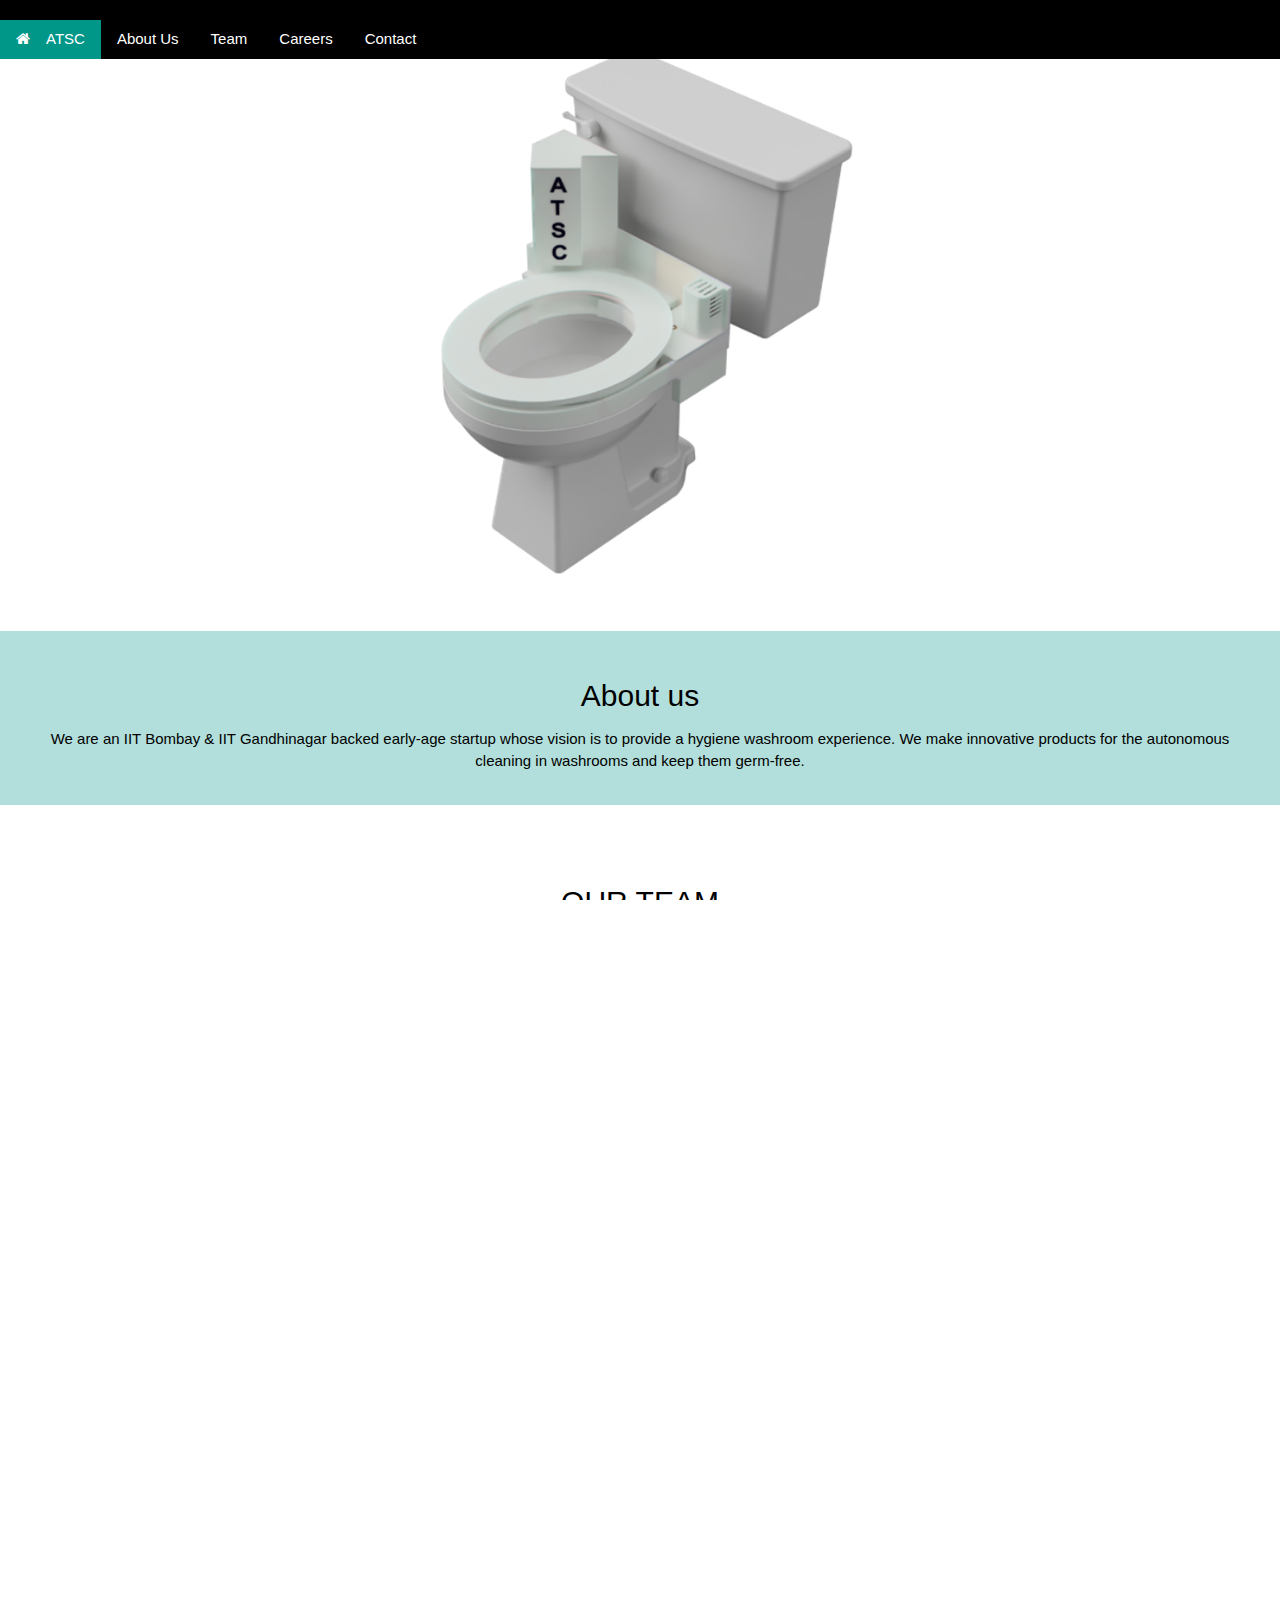
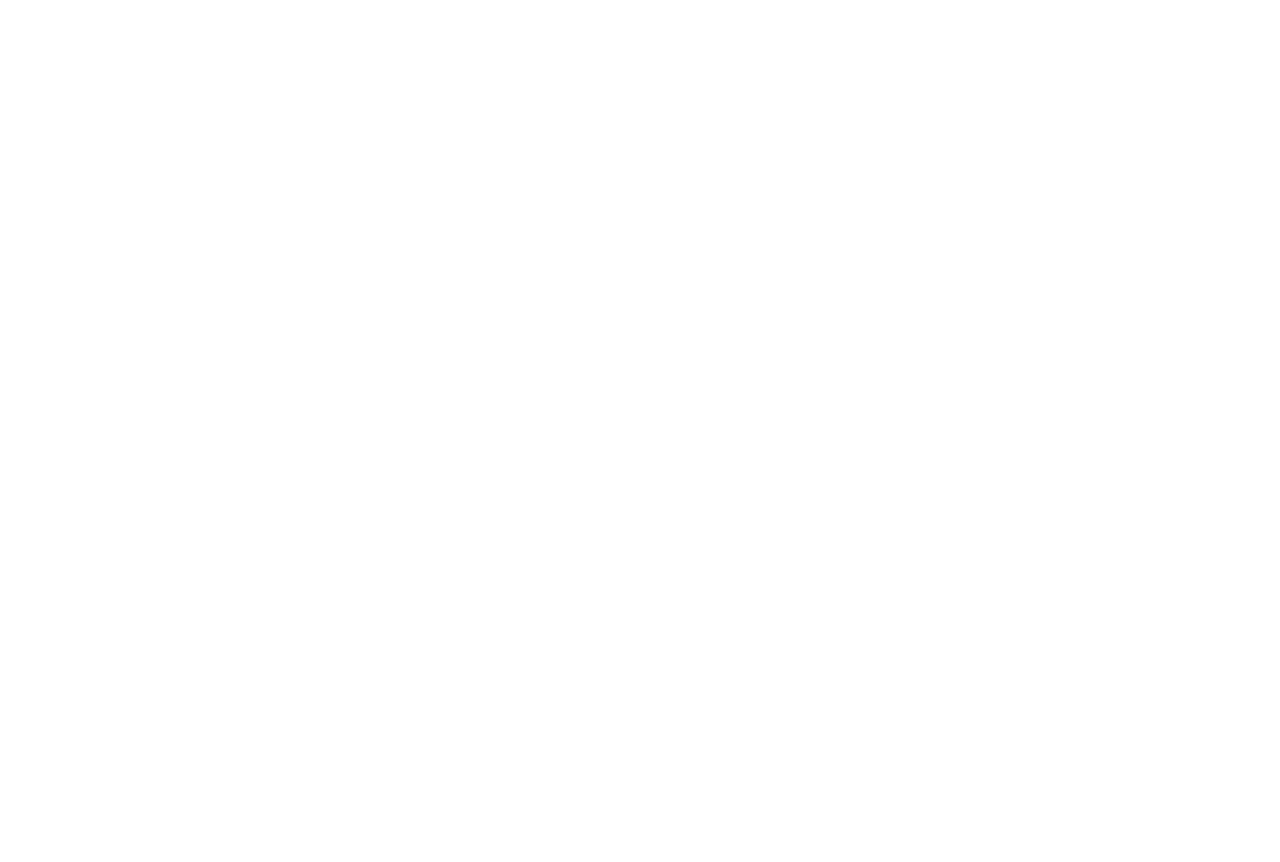
==== index.html @ b8f0f659 "Add files via upload" ====
<!DOCTYPE html>
<html>
<head>
<title>ATSC</title>
<meta charset="UTF-8">
<meta name="viewport" content="width=device-width, initial-scale=1">
<link rel="stylesheet" href="css/w3.css">
<link rel="stylesheet" href="css/w3themeblack.css">
<link rel="stylesheet" href="https://cdnjs.cloudflare.com/ajax/libs/font-awesome/4.7.0/css/font-awesome.min.css">

</head>
<body id="myPage">
<style>
div.first {
  background: rgba(0, 128, 0, 0.1);
}

/* Main content */
.hello {
  margin-top: 30px; /* Add a top margin to avoid content overlay */
}

/* Image container */
.image-box {
  width: 40%; /* Adjust the width of the box */
  height: auto; /* Maintain aspect ratio */
  margin: 0 auto; /* Center the box */
  border: 0px solid #ccc; /* Optional: add a border around the box */
  padding: 10px; /* Optional: add padding inside the box */
  
}
</style>

<!-- Sidebar on click -->
<nav class="w3-sidebar w3-bar-block w3-white w3-card w3-animate-left w3-xxlarge" style="display:none;z-index:2" id="mySidebar">
  <a href="javascript:void(0)" onclick="w3_close()" class="w3-bar-item w3-button w3-display-topright w3-text-teal">Close
    <i class="fa fa-remove"></i>
  </a>
  <a href="#" class="w3-bar-item w3-button">Link 1</a>
  <a href="#" class="w3-bar-item w3-button">Link 2</a>
  <a href="#" class="w3-bar-item w3-button">Link 3</a>
  <a href="#" class="w3-bar-item w3-button">Link 4</a>
  <a href="#" class="w3-bar-item w3-button">Link 5</a>
</nav>

<!-- Navbar -->
<div class = "w3-top">
 <div class="w3-bar w3-theme-d2 w3-left-align">
  <!-- <a class="w3-bar-item w3-button w3-hide-medium w3-hide-large w3-right w3-hover-white w3-theme-d2"  onclick="openNav()"><i class="fa fa-bars"></i></a>
   --><a href="#" class="w3-bar-item w3-button w3-teal"><i class="fa fa-home w3-margin-right"></i>ATSC</a>
  <a href="#aboutus" class="w3-bar-item w3-button  w3-hover-white">About Us</a>
  <a href="#team" class="w3-bar-item w3-button  w3-hover-white">Team</a>
<!--   <a href="#work" class="w3-bar-item w3-button w3-hide-small w3-hover-white">Team</a> -->  
<a href="#Careers" class="w3-bar-item w3-button  w3-hover-white" >Careers</a>
<a href="#contact" class="w3-bar-item w3-button  w3-hover-white" >Contact</a>
  
  <!-- <a href="#" class="w3-bar-item w3-button w3-hide-small w3-right w3-hover-teal" title="Search"><i class="fa fa-search"></i></a> -->
 </div>

  <!-- Navbar on small screens -->
  <div id="navDemso" class="w3-bar-block w3-theme-d2 w3-hide w3-hide-large w3-hide-medium" style="position: fixed;">
    <a href="#aboutus" class="w3-bar-item w3-button">About Us</a>
	<a href="#team" class="w3-bar-item w3-button">Team</a>
    <!-- <a href="#work" class="w3-bar-item w3-button">Work</a>
    <a href="#pricing" class="w3-bar-item w3-button">Price</a> -->
    <a href="#Careers" class="w3-bar-item w3-button">Careers</a>
    <a href="#contact" class="w3-bar-item w3-button">Contact</a>
    <!-- <a href="#" class="w3-bar-item w3-button">Search</a> -->

  </div>
</div>

<!-- Image Header -->
<div class="w3-display-container w3-animate-opacity w3-center hello">
  <div class="image-box">
    <img src="images/PP33.png" alt="boat" style="width:100%; height:auto;">
  </div>
</div>

</body>
</html>



<div class="about-us" id="aboutus">
  <h2>About us</h2>
  <p>We are an IIT Bombay & IIT Gandhinagar backed early-age startup whose vision is to provide a hygiene washroom experience. We make innovative products for the autonomous cleaning in washrooms and keep them germ-free.</p>
</div>
<style>.about-us {
  background-color: #b2dfdb;
  padding: 32px;
  text-align: center;
  width: calc(100% ); /* Full width minus 3 cm margin on each side */
  margin: 1cm auto 0; /* 1 cm below the toggle buttons */
}</style>

<!-- Team Container -->
<div class="w3-container w3-padding-64 w3-center" id="team">
  <h2>OUR TEAM</h2>
  <p>Meet the team</p>

  <div class="w3-row"><br>
    <div class="w3-half">
      <img src="images/anurag.jpg" alt="Anurag Agrawal" style="width:45%" class="w3-circle w3-hover-opacity">
      <h3>Anurag Agrawal</h3>
      <p>CTO, IIT Bombay Alumni</p>
    </div>
    <div class="w3-half">
      <img src="images/renuka.jpeg" alt="Boss" style="width:45%" class="w3-circle w3-hover-opacity">
      <h3>Renuka</h3>
      <p>CEO, IIT Bombay Alumni</p>
  </div>
</div>
</div>

<!DOCTYPE html>
<html>
<head>    
    <div class="Careers" id="Careers"></div>
    <title>Careers Section</title>
    <style>
        /* Global styles */
        * {
            box-sizing: border-box;
            margin: 0;
            padding: 0;
        }

        body, html {
            height: 100%;
            overflow-x: hidden;
        }

        .w3-container {
            padding: 64px;
            text-align: center;
        }

        .w3-row {
            margin-top: 20px;
        }

        .w3-quarter {
            width: 24%;
            margin: 1%;
        }

        .job-section img {
            width: 4cm;
            height: 4cm;
            border-radius: 50%;
        }

        .job-section h3 {
            font-size: 18px;
            margin: 10px 0; /* Add margin to separate the title from the image */
        }

        .w3-button {
            background-color: #008080;
            color: white;
            padding: 10px 20px;
            text-decoration: none;
            display: inline-block;
            margin-top: 10px; /* Add margin to separate the button from the text */
        }

        /* Responsive adjustments */
        @media (max-width: 768px) {
            .w3-quarter {
                width: 100%;
                margin-bottom: 20px;
            }

            .job-section h3 {
                margin: 10px 0;
            }

            .w3-button {
                margin-top: 15px; /* Increase margin to add space between button and image */
            }
        }
    </style>
</head>
<body>




    <!DOCTYPE html>
    <html>
    <head>
        <title>Careers and Contact</title>
        <style>
            /* Global styles */
            * {
                box-sizing: border-box;
                margin: 0;
                padding: 0;
            }
    
            body, html {
                height: 100%;
                overflow-x: hidden;
                font-family: Arial, sans-serif;
            }
    
            .w3-container {
                padding: 64px;
                text-align: center;
            }
    
            .w3-row {
                display: flex;
                flex-wrap: wrap;
                justify-content: center;
            }
    
            .w3-quarter {
                flex: 1;
                min-width: 200px;
                max-width: 25%;
                padding: 15px;
                box-sizing: border-box;
            }
    
            .job-section img {
                width: 4cm;
                height: 4cm;
                border-radius: 50%;
            }
    
            .job-section h3 {
                font-size: 18px;
                margin: 20px 0;
            }
    
            .w3-button {
                background-color: #008080;
                color: white;
                padding: 10px 20px;
                text-decoration: none;
                display: inline-block;
                margin-top: 20px;
            }
    
            .first {
                background-color: white;
            }
    
            .fa {
                margin-right: 10px;
            }
    
            footer {
                background-color: #00695c;
                color: white;
                padding: 32px;
            }
    
            .w3-text-teal {
                color: #008080 !important;
            }
    
            /* Responsive adjustments */
            @media (max-width: 768px) {
                .w3-quarter {
                    max-width: 100%;
                    margin-bottom: 20px;
                }
    
                .w3-button {
                    margin-top: 15px;
                }
            }
        </style>
    </head>
    <body>
    
    <!-- Careers Container -->
    <div class="w3-container w3-padding-64 w3-center" id="careers" style="background-color: #b2dfdb;">
      <h2>CAREERS</h2>
      <p>Join our team and make an impact.</p>
      <div class="w3-row"><br>
          <div class="w3-quarter job-section">
              <img src="images/CAD DESIGNER.webp" alt="CAD Designer" class="w3-hover-opacity">
              <h3>CAD Designer</h3>
              <a href="CAD DESIGNER.html" class="w3-button w3-teal">Learn More</a>
          </div>
          <div class="w3-quarter job-section">
              <img src="images/research intern.jpg" alt="Super-hydrophobic Research Engineer" class="w3-hover-opacity">
              <h3>Research Engineer</h3>
              <a href="RESEARCH ENGINEER.html" class="w3-button w3-teal">Learn More</a>
          </div>
          <div class="w3-quarter job-section">
              <img src="images/Electrical engineer.webp" alt="Electrical Engineer" class="w3-hover-opacity">
              <h3>Electrical Engineer</h3>
              <a href="ELECTRICAL ENGINEER.html" class="w3-button w3-teal">Learn More</a>
          </div>
          <div class="w3-quarter job-section">
              <img src="images/system engineer.jpg" alt="System Engineer" class="w3-hover-opacity">
              <h3>System Engineer</h3>
              <a href="SYSTEM ENGINEER.html" class="w3-button w3-teal">Learn More</a>
          </div>
      </div>
    </div>
    
    <!DOCTYPE html>
    <html>
    <head>
        <title>Contact Us</title>
        <!-- Add W3.CSS stylesheet -->
        <link rel="stylesheet" href="https://www.w3schools.com/w3css/4/w3.css">
        <!-- Add Font Awesome for icons -->
        <link rel="stylesheet" href="https://cdnjs.cloudflare.com/ajax/libs/font-awesome/4.7.0/css/font-awesome.min.css">
        <style>
            /* Add any custom styles if needed */
        </style>
    </head>
    <body>
    
    <!-- Contact Container -->
    <div class="first" style="background-color: white;">
        <div class="w3-container w3-padding-64 w3-center" id="contact">
            <h2>CONTACT US</h2>
            <p>Swing by for a cup of tea, or whatever.</p>
            <div class="w3-row">
                <div>
                    <p><i class="fa fa-map-marker w3-text-teal w3-xlarge"></i> Ahmedabad, India</p>
                    <p><i class="fa fa-phone w3-text-teal w3-xlarge"></i> +91 7021042407</p>
                    <p><i class="fa fa-envelope-o w3-text-teal w3-xlarge"></i> core.atsc@gmail.com</p>
                </div>
            </div>
        </div>
    </div>
    
    <!-- Follow Us Section -->
    <footer class="w3-container w3-padding-32 w3-theme-d1 w3-center">
        <h4>Follow Us</h4>
        <a class="w3-button w3-large w3-teal" href="https://www.facebook.com/garuna49" title="Facebook"><i class="fa fa-facebook"></i></a>
        <a class="w3-button w3-large w3-teal" href="https://www.linkedin.com/company/atsc49" title="LinkedIn"><i class="fa fa-linkedin"></i></a>
    </footer>
    
    <script>
    // Script for side navigation
    function w3_open() {
      var x = document.getElementById("mySidebar");
      x.style.width = "300px";
      x.style.paddingTop = "10%";
      x.style.display = "block";
    }
    
    // Close side navigation
    function w3_close() {
      document.getElementById("mySidebar").style.display = "none";
    }
    
    // Used to toggle the menu on smaller screens when clicking on the menu button
    function openNav() {
      var x = document.getElementById("navDemo");
      if (x.className.indexOf("w3-show") == -1) {
          x.className += " w3-show";
      } else {
          x.className = x.className.replace(" w3-show", "");
      }
    }
    </script>
    
    </body>
    </html>
---- css/w3themeblack.css ----
.w3-theme-l5 {color:#000 !important; background-color:#f0f0f0 !important}
.w3-theme-l4 {color:#000 !important; background-color:#cccccc !important}
.w3-theme-l3 {color:#fff !important; background-color:#999999 !important}
.w3-theme-l2 {color:#fff !important; background-color:#666666 !important}
.w3-theme-l1 {color:#fff !important; background-color:#333333 !important}
.w3-theme-d1 {color:#fff !important; background-color:#000000 !important}
.w3-theme-d2 {color:#fff !important; background-color:#000000 !important}
.w3-theme-d3 {color:#fff !important; background-color:#000000 !important}
.w3-theme-d4 {color:#fff !important; background-color:#000000 !important}
.w3-theme-d5 {color:#fff !important; background-color:#000000 !important}

.w3-theme-light {color:#000 !important; background-color:#f0f0f0 !important}
.w3-theme-dark {color:#fff !important; background-color:#000000 !important}
.w3-theme-action {color:#fff !important; background-color:#000000 !important}

.w3-theme {color:#fff !important; background-color:#000000 !important}
.w3-text-theme {color:#000000 !important}
.w3-border-theme {border-color:#000000 !important}

.w3-hover-theme:hover {color:#fff !important; background-color:#000000 !important}
.w3-hover-text-theme:hover {color:#000000 !important}
.w3-hover-border-theme:hover {border-color:#000000 !important}

.underline {
    text-decoration: underline;
  }
  
.button-container {
    display: inline-block;
  }
 

body {
    text-align: left !important;
  }
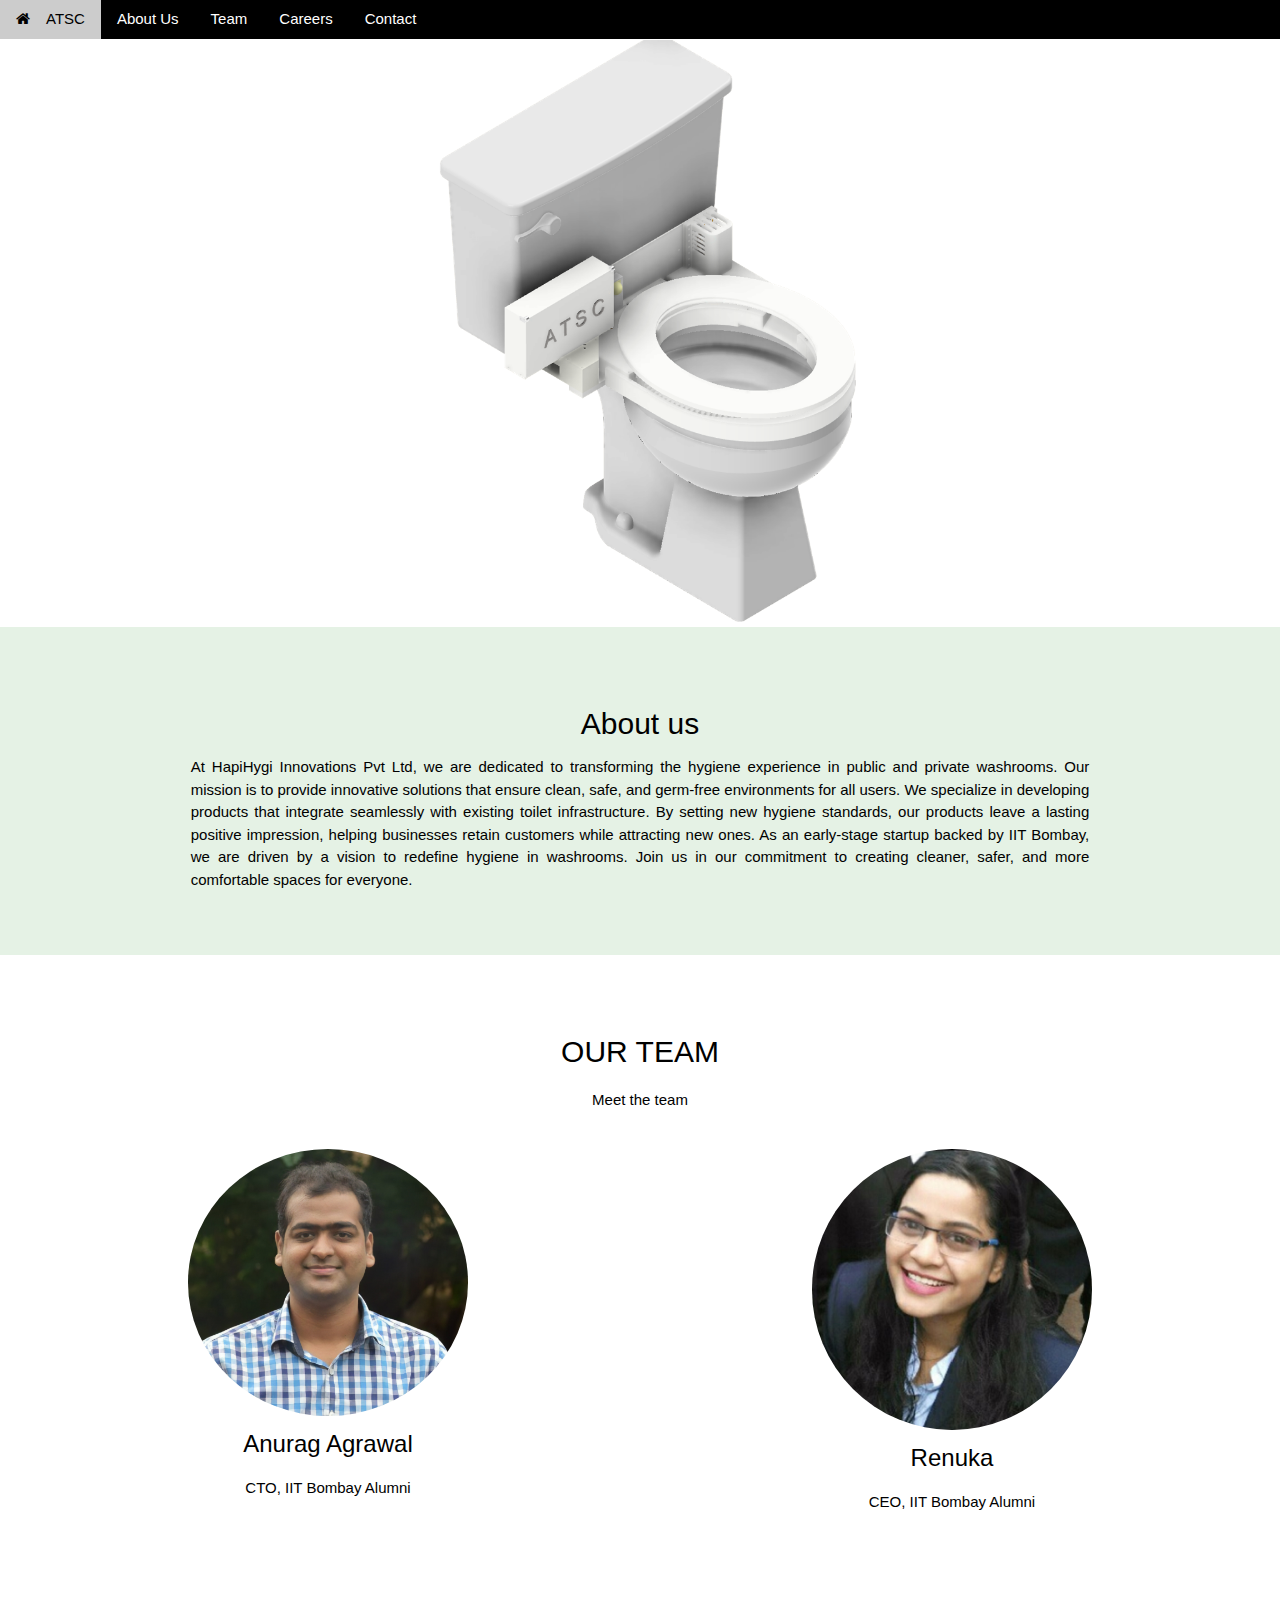
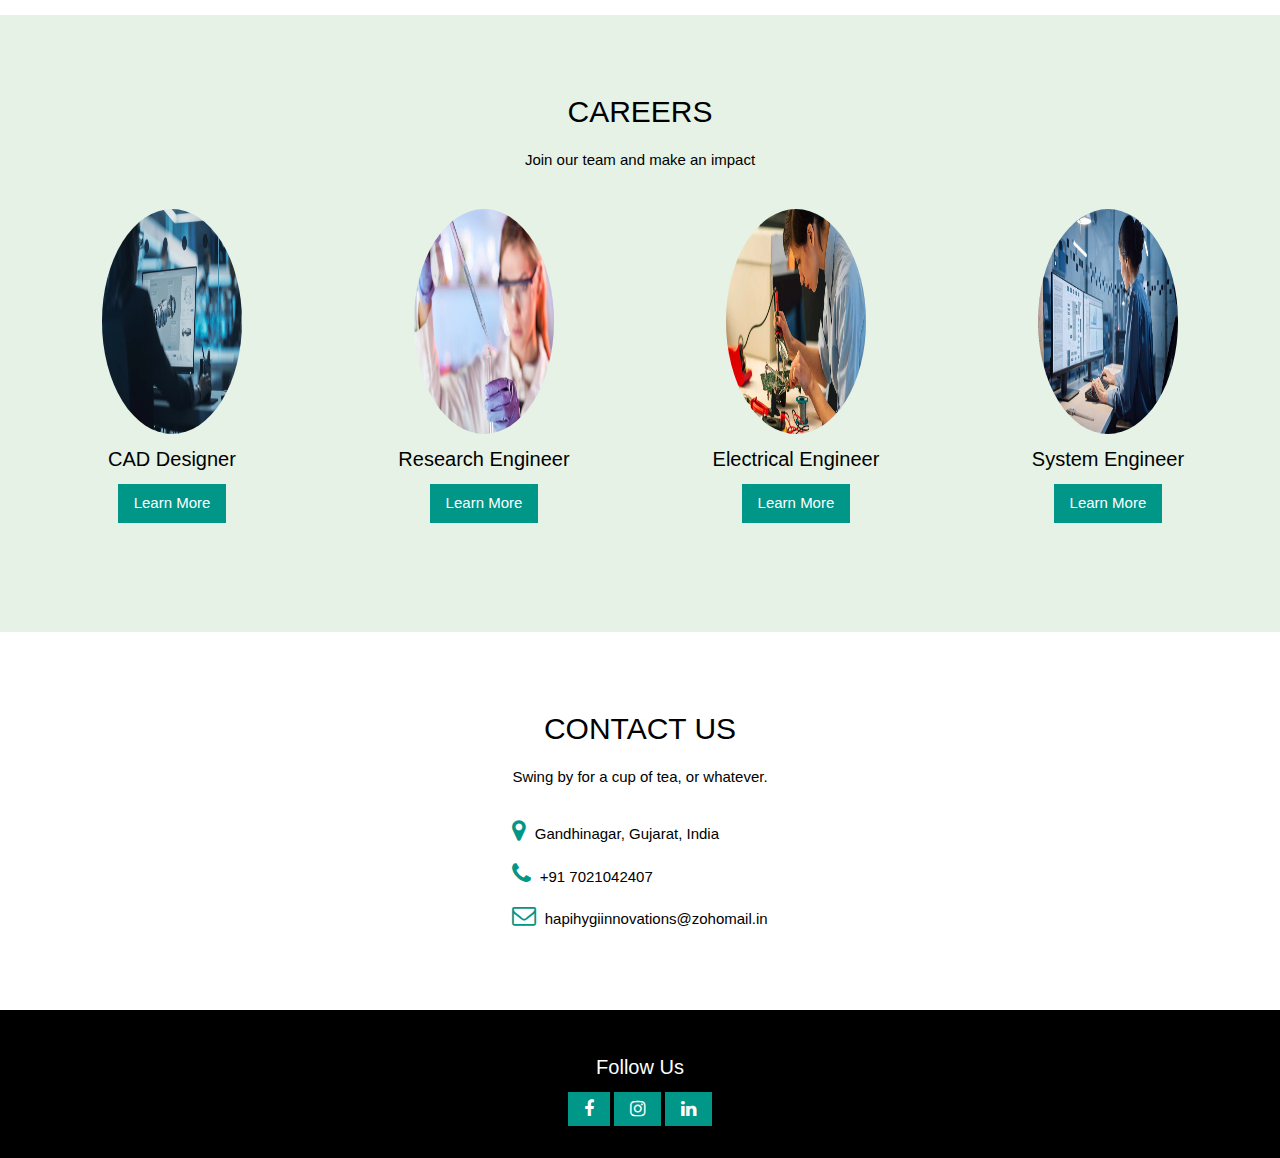
==== commit d54a25b8: "Modifications" ====
--- a/index.html
+++ b/index.html
@@ -1,11 +1,12 @@
-<!DOCTYPE html>
 <html>
 <head>
-<title>ATSC</title>
+<title>HapiHygi Innovations</title>
+<link rel="icon" href="images/companylogo.png" type="image/png">
 <meta charset="UTF-8">
 <meta name="viewport" content="width=device-width, initial-scale=1">
 <link rel="stylesheet" href="css/w3.css">
 <link rel="stylesheet" href="css/w3themeblack.css">
+<link rel="stylesheet" href="css/anurag.css">
 <link rel="stylesheet" href="https://cdnjs.cloudflare.com/ajax/libs/font-awesome/4.7.0/css/font-awesome.min.css">
 
 </head>
@@ -17,17 +18,7 @@
 
 /* Main content */
 .hello {
-  margin-top: 30px; /* Add a top margin to avoid content overlay */
-}
-
-/* Image container */
-.image-box {
-  width: 40%; /* Adjust the width of the box */
-  height: auto; /* Maintain aspect ratio */
-  margin: 0 auto; /* Center the box */
-  border: 0px solid #ccc; /* Optional: add a border around the box */
-  padding: 10px; /* Optional: add padding inside the box */
-  
+  margin-top: 40px; /* Add a top margin to avoid content overlay */
 }
 </style>
 
@@ -50,10 +41,9 @@
    --><a href="#" class="w3-bar-item w3-button w3-teal"><i class="fa fa-home w3-margin-right"></i>ATSC</a>
   <a href="#aboutus" class="w3-bar-item w3-button  w3-hover-white">About Us</a>
   <a href="#team" class="w3-bar-item w3-button  w3-hover-white">Team</a>
-<!--   <a href="#work" class="w3-bar-item w3-button w3-hide-small w3-hover-white">Team</a> -->  
-<a href="#Careers" class="w3-bar-item w3-button  w3-hover-white" >Careers</a>
-<a href="#contact" class="w3-bar-item w3-button  w3-hover-white" >Contact</a>
-  
+  <a href="#career" class="w3-bar-item w3-button  w3-hover-white">Careers</a>
+  <!--<a href="#service" class="w3-bar-item w3-button  w3-hover-white">Services</a>  -->  
+  <a href="#contact" class="w3-bar-item w3-button  w3-hover-white" >Contact</a>
   <!-- <a href="#" class="w3-bar-item w3-button w3-hide-small w3-right w3-hover-teal" title="Search"><i class="fa fa-search"></i></a> -->
  </div>
 
@@ -61,311 +51,231 @@
   <div id="navDemso" class="w3-bar-block w3-theme-d2 w3-hide w3-hide-large w3-hide-medium" style="position: fixed;">
     <a href="#aboutus" class="w3-bar-item w3-button">About Us</a>
 	<a href="#team" class="w3-bar-item w3-button">Team</a>
+	<a href="#career" class="w3-bar-item w3-button">Careers</a>
     <!-- <a href="#work" class="w3-bar-item w3-button">Work</a>
     <a href="#pricing" class="w3-bar-item w3-button">Price</a> -->
-    <a href="#Careers" class="w3-bar-item w3-button">Careers</a>
-    <a href="#contact" class="w3-bar-item w3-button">Contact</a>
+    <!--<a href="#service" class="w3-bar-item w3-button">Services</a> -->
+	<a href="#contact" class="w3-bar-item w3-button">Contact</a>
     <!-- <a href="#" class="w3-bar-item w3-button">Search</a> -->
-
   </div>
 </div>
+
+
 
 <!-- Image Header -->
 <div class="w3-display-container w3-animate-opacity w3-center hello">
-  <div class="image-box">
-    <img src="images/PP33.png" alt="boat" style="width:100%; height:auto;">
+  <img src="images/product.png" alt="boat" style="max-width: 80%; height: auto;">
+</div>
+
+
+
+<!-- About Us Container -->
+
+<div class = "first">
+<div class="w3-container w3-padding-64 w3-center" id="aboutus">
+
+<h2>About us</h2>
+<div >
+<p class="about-text"> At HapiHygi Innovations Pvt Ltd, we are dedicated to transforming the hygiene experience in public and private washrooms. Our mission is to provide innovative solutions that ensure clean, safe, and germ-free environments for all users. We specialize in developing products that integrate seamlessly with existing toilet infrastructure. By setting new hygiene standards, our products leave a lasting positive impression, helping businesses retain customers while attracting new ones. As an early-stage startup backed by IIT Bombay, we are driven by a vision to redefine hygiene in washrooms. Join us in our commitment to creating cleaner, safer, and more comfortable spaces for everyone.</p>
+</div>
+
+  <!-- <div class="w3-row">
+    <div>
+	  <p><i class="fa fa-map-marker w3-text-teal w3-xlarge"></i>  Ahmedabad, India</p>
+      <p><i class="fa fa-phone w3-text-teal w3-xlarge"></i>  +91 7021042407</p>
+      <p><i class="fa fa-envelope-o w3-text-teal w3-xlarge"></i>  core.atsc@gmail.com</p>
+    </div>
+    </div> -->
+    <!-- <div class="w3-col m7">
+      <form class="w3-container w3-card-4 w3-padding-16 w3-white" action="/action_page.php" target="_blank">
+      <div class="w3-section">      
+        <label>Name</label>
+        <input class="w3-input" type="text" name="Name" required>
+      </div>
+      <div class="w3-section">      
+        <label>Email</label>
+        <input class="w3-input" type="text" name="Email" required>
+      </div>
+      <div class="w3-section">      
+        <label>Message</label>
+        <input class="w3-input" type="text" name="Message" required>
+      </div>  
+      <input class="w3-check" type="checkbox" checked name="Like">
+      <label>I Like it!</label>
+      <button type="submit" class="w3-button w3-right w3-theme">Send</button>
+      </form>
+    </div> -->
   </div>
 </div>
+
+<!-- Team Container -->
+
+<div class="w3-container w3-padding-64 w3-center" id="team">
+	<h2>OUR TEAM</h2>
+	<p>Meet the team </p>
+	<div class="w3-row"><br>
+		<div class="w3-half">
+		  <img src="images/anurag.jpg" alt="Boss" class=" team-img w3-circle w3-hover-opacity">
+		  <h3>Anurag Agrawal</h3>
+		  <p>CTO, IIT Bombay Alumni</p>
+		  <br>
+		</div>
+
+		<div class="w3-half">
+		  <img src="images/renuka.jpeg" alt="Boss" class=" team-img w3-circle w3-hover-opacity">
+		  <h3>Renuka</h3>
+		  <p>CEO, IIT Bombay Alumni</p>
+		  <br>
+		</div>
+	</div>
+</div>
+
+<!-- Careers Container -->
+<div class = "first">
+	<div class="w3-container w3-padding-64 w3-center" id="career">
+		<h2>CAREERS</h2>
+		<p>Join our team and make an impact </p>
+		<div class="w3-row"><br>
+			<div class="w3-quarter">
+			  <!-- <img src="images/anurag.jpg" alt="Boss" class=" team-img w3-circle w3-hover-opacity"> -->
+			  <img src="images/CAD DESIGNER.webp" alt="CAD Designer" class="career-img w3-circle w3-hover-opacity">
+			  <h4>CAD Designer</h4>
+			  <a href="CAD DESIGNER.html" class="w3-button w3-teal">Learn More</a>
+			  <br>
+			  <br>
+			  <br>
+			</div>
+
+			<div class="w3-quarter">
+			  <img src="images/research intern.jpg" alt="Super-hydrophobic Research Engineer" class="career-img w3-circle w3-hover-opacity">
+			  <h4>Research Engineer</h4>
+			  <a href="RESEARCH ENGINEER.html" class="w3-button w3-teal">Learn More</a>
+			  <br>
+			  <br>
+			  <br>
+			</div>
+			
+			<div class="w3-quarter">
+			  <img src="images/Electrical engineer.webp" alt="Electrical Engineer" class="career-img w3-circle w3-hover-opacity">
+			  <h4>Electrical Engineer</h4>
+			  <a href="ELECTRICAL ENGINEER.html" class="w3-button w3-teal">Learn More</a>
+			  <br>
+			  <br>
+			  <br>
+			</div>
+			
+			
+			<div class="w3-quarter">
+			  <img src="images/system engineer.jpg" alt="System Engineer" class="career-img w3-circle w3-hover-opacity">
+			  <h4>System Engineer</h4>
+			  <a href="SYSTEM ENGINEER.html" class="w3-button w3-teal">Learn More</a>
+			  <br>
+			  <br>
+			  <br>
+			</div>
+		</div>
+	</div>
+</div>	
+
+
+<!-- Service Container -->
+
+<!--
+<div class="w3-container w3-padding-64 w3-center" id="aboutus">
+
+	<h2>Services</h2>
+	<div >
+		<p class="about-text"> We specialize in 3D printing services designed to support innovators in bringing their ideas to life. We offer custom printing of high-quality PLA parts, rapid prototyping to accelerate your development process, and design consultation to optimize your models for printing. Our services also include small-batch production and post-processing to enhance the final finish of your parts. Whether you’re looking for a single prototype or a series of components, we’re here to help you every step of the way.</p>
+	</div>
+
+
+</div>
+-->
+
+<!-- Contact Container  --> 
+<!-- <div class = "first"> --> 
+	<div class="w3-container w3-padding-64 w3-center" id="contact">
+
+	<h2>CONTACT US</h2>
+	<p>Swing by for a cup of tea, or whatever.</p>
+		<div class="contact-center">
+			<div>
+			  <p><i class="fa fa-map-marker w3-text-teal w3-xlarge"></i>  Gandhinagar, Gujarat, India</p>
+			  <p><i class="fa fa-phone w3-text-teal w3-xlarge"></i>  +91 7021042407</p>
+			  <p><i class="fa fa-envelope-o w3-text-teal w3-xlarge"></i>  hapihygiinnovations@zohomail.in</p>
+			</div>
+		</div>
+	</div>
+<!-- </div> --> 
+ 
+
+
+    <!-- <div class="w3-col m7">
+      <form class="w3-container w3-card-4 w3-padding-16 w3-white" action="/action_page.php" target="_blank">
+      <div class="w3-section">      
+        <label>Name</label>
+        <input class="w3-input" type="text" name="Name" required>
+      </div>
+      <div class="w3-section">      
+        <label>Email</label>
+        <input class="w3-input" type="text" name="Email" required>
+      </div>
+      <div class="w3-section">      
+        <label>Message</label>
+        <input class="w3-input" type="text" name="Message" required>
+      </div>  
+      <input class="w3-check" type="checkbox" checked name="Like">
+      <label>I Like it!</label>
+      <button type="submit" class="w3-button w3-right w3-theme">Send</button>
+      </form>
+    </div> -->
+
+
+<!-- Image of location/map -->
+<!-- <img src="/w3images/map.jpg" class="w3-image w3-greyscale-min" style="width:100%;">
+ -->
+ 
+<!-- Footer -->
+<footer class="w3-container w3-padding-32 w3-theme-d1 w3-center">
+  <h4>Follow Us</h4>
+  <a class="w3-button w3-large w3-teal" href="https://www.facebook.com/people/HapiHygi-Innovations-Pvt-Ltd/61564676114700/" target="_blank" title="Facebook"><i class="fa fa-facebook"></i></a>
+ <!--  <a class="w3-button w3-large w3-teal" href="javascript:void(0)" title="Linkedin"><i class="fa fa-twitter"></i></a>
+  <a class="w3-button w3-large w3-teal" href="javascript:void(0)" title="Google +"><i class="fa fa-google-plus"></i></a>-->
+  <a class="w3-button w3-large w3-teal" href="https://www.instagram.com/hapihygiinnovations/" target="_blank" title="Instagram"><i class="fa fa-instagram"></i></a> 
+  <a class="w3-button w3-large w3-teal" href="https://www.linkedin.com/company/hapihygi/" target="_blank" title="Linkedin"><i class="fa fa-linkedin"></i></a>
+<!--   <p>Powered by <a href="https://www.w3schools.com/w3css/default.asp" target="_blank">w3.css</a></p>
+ -->
+<!--   <div style="position:relative;bottom:100px;z-index:1;" class="w3-tooltip w3-right">
+    <span class="w3-text w3-padding w3-teal w3-hide-small">Go To Top</span>   
+    <a class="w3-button w3-theme" href="#myPage"><span class="w3-xlarge">
+    <i class="fa fa-chevron-circle-up"></i></span></a>
+  </div> -->
+</footer>
+
+<script>
+// Script for side navigation
+function w3_open() {
+  var x = document.getElementById("mySidebar");
+  x.style.width = "300px";
+  x.style.paddingTop = "10%";
+  x.style.display = "block";
+}
+
+// Close side navigation
+function w3_close() {
+  document.getElementById("mySidebar").style.display = "none";
+}
+
+// Used to toggle the menu on smaller screens when clicking on the menu button
+function openNav() {
+  var x = document.getElementById("navDemo");
+  if (x.className.indexOf("w3-show") == -1) {
+    x.className += " w3-show";
+  } else { 
+    x.className = x.className.replace(" w3-show", "");
+  }
+}
+</script>
 
 </body>
 </html>
-
-
-
-<div class="about-us" id="aboutus">
-  <h2>About us</h2>
-  <p>We are an IIT Bombay & IIT Gandhinagar backed early-age startup whose vision is to provide a hygiene washroom experience. We make innovative products for the autonomous cleaning in washrooms and keep them germ-free.</p>
-</div>
-<style>.about-us {
-  background-color: #b2dfdb;
-  padding: 32px;
-  text-align: center;
-  width: calc(100% ); /* Full width minus 3 cm margin on each side */
-  margin: 1cm auto 0; /* 1 cm below the toggle buttons */
-}</style>
-
-<!-- Team Container -->
-<div class="w3-container w3-padding-64 w3-center" id="team">
-  <h2>OUR TEAM</h2>
-  <p>Meet the team</p>
-
-  <div class="w3-row"><br>
-    <div class="w3-half">
-      <img src="images/anurag.jpg" alt="Anurag Agrawal" style="width:45%" class="w3-circle w3-hover-opacity">
-      <h3>Anurag Agrawal</h3>
-      <p>CTO, IIT Bombay Alumni</p>
-    </div>
-    <div class="w3-half">
-      <img src="images/renuka.jpeg" alt="Boss" style="width:45%" class="w3-circle w3-hover-opacity">
-      <h3>Renuka</h3>
-      <p>CEO, IIT Bombay Alumni</p>
-  </div>
-</div>
-</div>
-
-<!DOCTYPE html>
-<html>
-<head>    
-    <div class="Careers" id="Careers"></div>
-    <title>Careers Section</title>
-    <style>
-        /* Global styles */
-        * {
-            box-sizing: border-box;
-            margin: 0;
-            padding: 0;
-        }
-
-        body, html {
-            height: 100%;
-            overflow-x: hidden;
-        }
-
-        .w3-container {
-            padding: 64px;
-            text-align: center;
-        }
-
-        .w3-row {
-            margin-top: 20px;
-        }
-
-        .w3-quarter {
-            width: 24%;
-            margin: 1%;
-        }
-
-        .job-section img {
-            width: 4cm;
-            height: 4cm;
-            border-radius: 50%;
-        }
-
-        .job-section h3 {
-            font-size: 18px;
-            margin: 10px 0; /* Add margin to separate the title from the image */
-        }
-
-        .w3-button {
-            background-color: #008080;
-            color: white;
-            padding: 10px 20px;
-            text-decoration: none;
-            display: inline-block;
-            margin-top: 10px; /* Add margin to separate the button from the text */
-        }
-
-        /* Responsive adjustments */
-        @media (max-width: 768px) {
-            .w3-quarter {
-                width: 100%;
-                margin-bottom: 20px;
-            }
-
-            .job-section h3 {
-                margin: 10px 0;
-            }
-
-            .w3-button {
-                margin-top: 15px; /* Increase margin to add space between button and image */
-            }
-        }
-    </style>
-</head>
-<body>
-
-
-
-
-    <!DOCTYPE html>
-    <html>
-    <head>
-        <title>Careers and Contact</title>
-        <style>
-            /* Global styles */
-            * {
-                box-sizing: border-box;
-                margin: 0;
-                padding: 0;
-            }
-    
-            body, html {
-                height: 100%;
-                overflow-x: hidden;
-                font-family: Arial, sans-serif;
-            }
-    
-            .w3-container {
-                padding: 64px;
-                text-align: center;
-            }
-    
-            .w3-row {
-                display: flex;
-                flex-wrap: wrap;
-                justify-content: center;
-            }
-    
-            .w3-quarter {
-                flex: 1;
-                min-width: 200px;
-                max-width: 25%;
-                padding: 15px;
-                box-sizing: border-box;
-            }
-    
-            .job-section img {
-                width: 4cm;
-                height: 4cm;
-                border-radius: 50%;
-            }
-    
-            .job-section h3 {
-                font-size: 18px;
-                margin: 20px 0;
-            }
-    
-            .w3-button {
-                background-color: #008080;
-                color: white;
-                padding: 10px 20px;
-                text-decoration: none;
-                display: inline-block;
-                margin-top: 20px;
-            }
-    
-            .first {
-                background-color: white;
-            }
-    
-            .fa {
-                margin-right: 10px;
-            }
-    
-            footer {
-                background-color: #00695c;
-                color: white;
-                padding: 32px;
-            }
-    
-            .w3-text-teal {
-                color: #008080 !important;
-            }
-    
-            /* Responsive adjustments */
-            @media (max-width: 768px) {
-                .w3-quarter {
-                    max-width: 100%;
-                    margin-bottom: 20px;
-                }
-    
-                .w3-button {
-                    margin-top: 15px;
-                }
-            }
-        </style>
-    </head>
-    <body>
-    
-    <!-- Careers Container -->
-    <div class="w3-container w3-padding-64 w3-center" id="careers" style="background-color: #b2dfdb;">
-      <h2>CAREERS</h2>
-      <p>Join our team and make an impact.</p>
-      <div class="w3-row"><br>
-          <div class="w3-quarter job-section">
-              <img src="images/CAD DESIGNER.webp" alt="CAD Designer" class="w3-hover-opacity">
-              <h3>CAD Designer</h3>
-              <a href="CAD DESIGNER.html" class="w3-button w3-teal">Learn More</a>
-          </div>
-          <div class="w3-quarter job-section">
-              <img src="images/research intern.jpg" alt="Super-hydrophobic Research Engineer" class="w3-hover-opacity">
-              <h3>Research Engineer</h3>
-              <a href="RESEARCH ENGINEER.html" class="w3-button w3-teal">Learn More</a>
-          </div>
-          <div class="w3-quarter job-section">
-              <img src="images/Electrical engineer.webp" alt="Electrical Engineer" class="w3-hover-opacity">
-              <h3>Electrical Engineer</h3>
-              <a href="ELECTRICAL ENGINEER.html" class="w3-button w3-teal">Learn More</a>
-          </div>
-          <div class="w3-quarter job-section">
-              <img src="images/system engineer.jpg" alt="System Engineer" class="w3-hover-opacity">
-              <h3>System Engineer</h3>
-              <a href="SYSTEM ENGINEER.html" class="w3-button w3-teal">Learn More</a>
-          </div>
-      </div>
-    </div>
-    
-    <!DOCTYPE html>
-    <html>
-    <head>
-        <title>Contact Us</title>
-        <!-- Add W3.CSS stylesheet -->
-        <link rel="stylesheet" href="https://www.w3schools.com/w3css/4/w3.css">
-        <!-- Add Font Awesome for icons -->
-        <link rel="stylesheet" href="https://cdnjs.cloudflare.com/ajax/libs/font-awesome/4.7.0/css/font-awesome.min.css">
-        <style>
-            /* Add any custom styles if needed */
-        </style>
-    </head>
-    <body>
-    
-    <!-- Contact Container -->
-    <div class="first" style="background-color: white;">
-        <div class="w3-container w3-padding-64 w3-center" id="contact">
-            <h2>CONTACT US</h2>
-            <p>Swing by for a cup of tea, or whatever.</p>
-            <div class="w3-row">
-                <div>
-                    <p><i class="fa fa-map-marker w3-text-teal w3-xlarge"></i> Ahmedabad, India</p>
-                    <p><i class="fa fa-phone w3-text-teal w3-xlarge"></i> +91 7021042407</p>
-                    <p><i class="fa fa-envelope-o w3-text-teal w3-xlarge"></i> core.atsc@gmail.com</p>
-                </div>
-            </div>
-        </div>
-    </div>
-    
-    <!-- Follow Us Section -->
-    <footer class="w3-container w3-padding-32 w3-theme-d1 w3-center">
-        <h4>Follow Us</h4>
-        <a class="w3-button w3-large w3-teal" href="https://www.facebook.com/garuna49" title="Facebook"><i class="fa fa-facebook"></i></a>
-        <a class="w3-button w3-large w3-teal" href="https://www.linkedin.com/company/atsc49" title="LinkedIn"><i class="fa fa-linkedin"></i></a>
-    </footer>
-    
-    <script>
-    // Script for side navigation
-    function w3_open() {
-      var x = document.getElementById("mySidebar");
-      x.style.width = "300px";
-      x.style.paddingTop = "10%";
-      x.style.display = "block";
-    }
-    
-    // Close side navigation
-    function w3_close() {
-      document.getElementById("mySidebar").style.display = "none";
-    }
-    
-    // Used to toggle the menu on smaller screens when clicking on the menu button
-    function openNav() {
-      var x = document.getElementById("navDemo");
-      if (x.className.indexOf("w3-show") == -1) {
-          x.className += " w3-show";
-      } else {
-          x.className = x.className.replace(" w3-show", "");
-      }
-    }
-    </script>
-    
-    </body>
-    </html>
-    --- a/css/anurag.css
+++ b/css/anurag.css
@@ -0,0 +1,31 @@
+.contact-center {
+            display: flex;
+           flex-direction: column; /* Stack items vertically */
+            align-items: center;    /* Center horizontally */
+            justify-content: center; /* Center vertically */
+            /*height: 100vh;         /* Full viewport height */
+            text-align: left;     /* Center text */
+            /*padding: 64px 16px;    /* Add padding */
+        }
+		
+		
+.about-text {
+    margin: 0 auto; /* Center the text */
+    max-width: 80%; /* Use a percentage for maximum width */
+    padding: 0 4%; /* Use percentage for padding */
+    text-align: justify; /* Keep text aligned to the justify */
+    /*font-size: 1.5vw; /* Use viewport width for font size */
+}
+
+
+.team-img {
+    max-width: 100%; /* Ensure images scale down */
+    height: auto; /* Maintain aspect ratio */
+    width: 45%; /* Use percentage for width */
+}
+
+.career-img {
+    max-width: 100%; /* Ensure images scale down */
+    height: 25%; 
+    width: 45%; /* Use percentage for width */
+}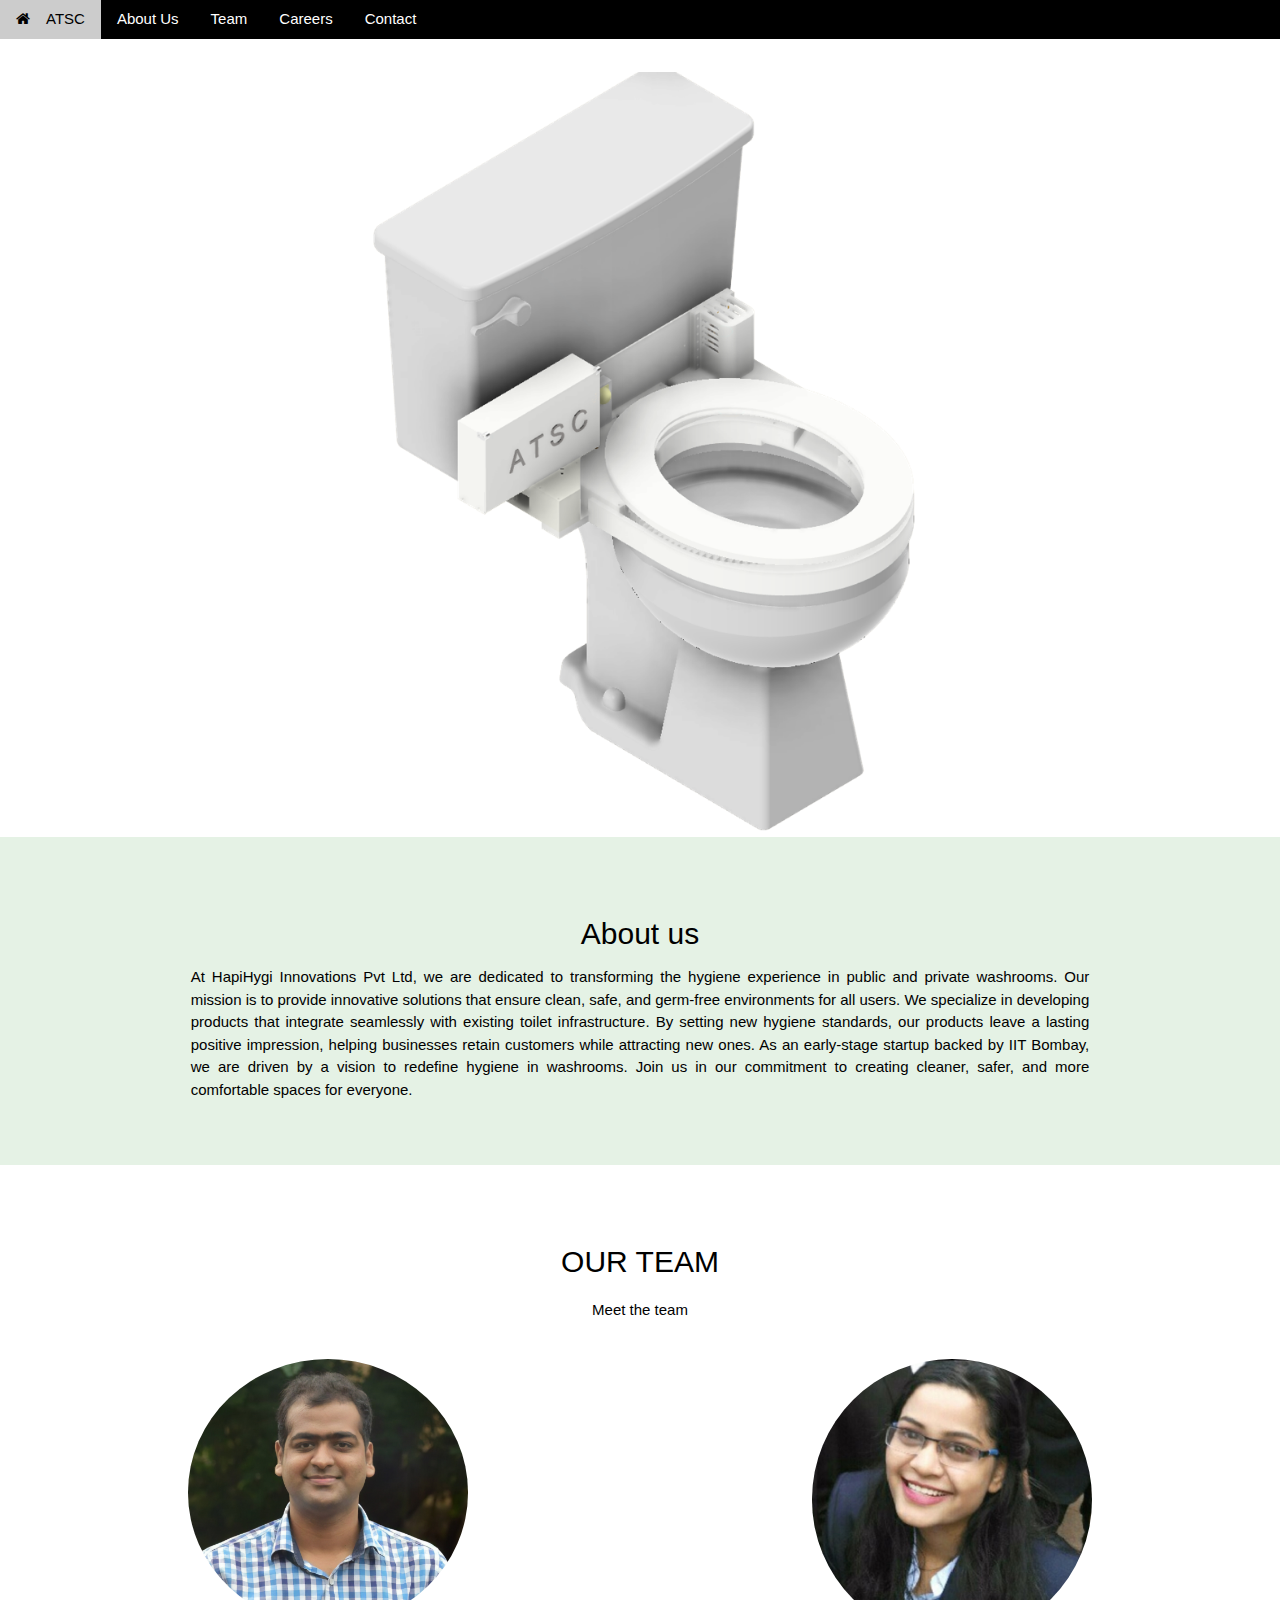
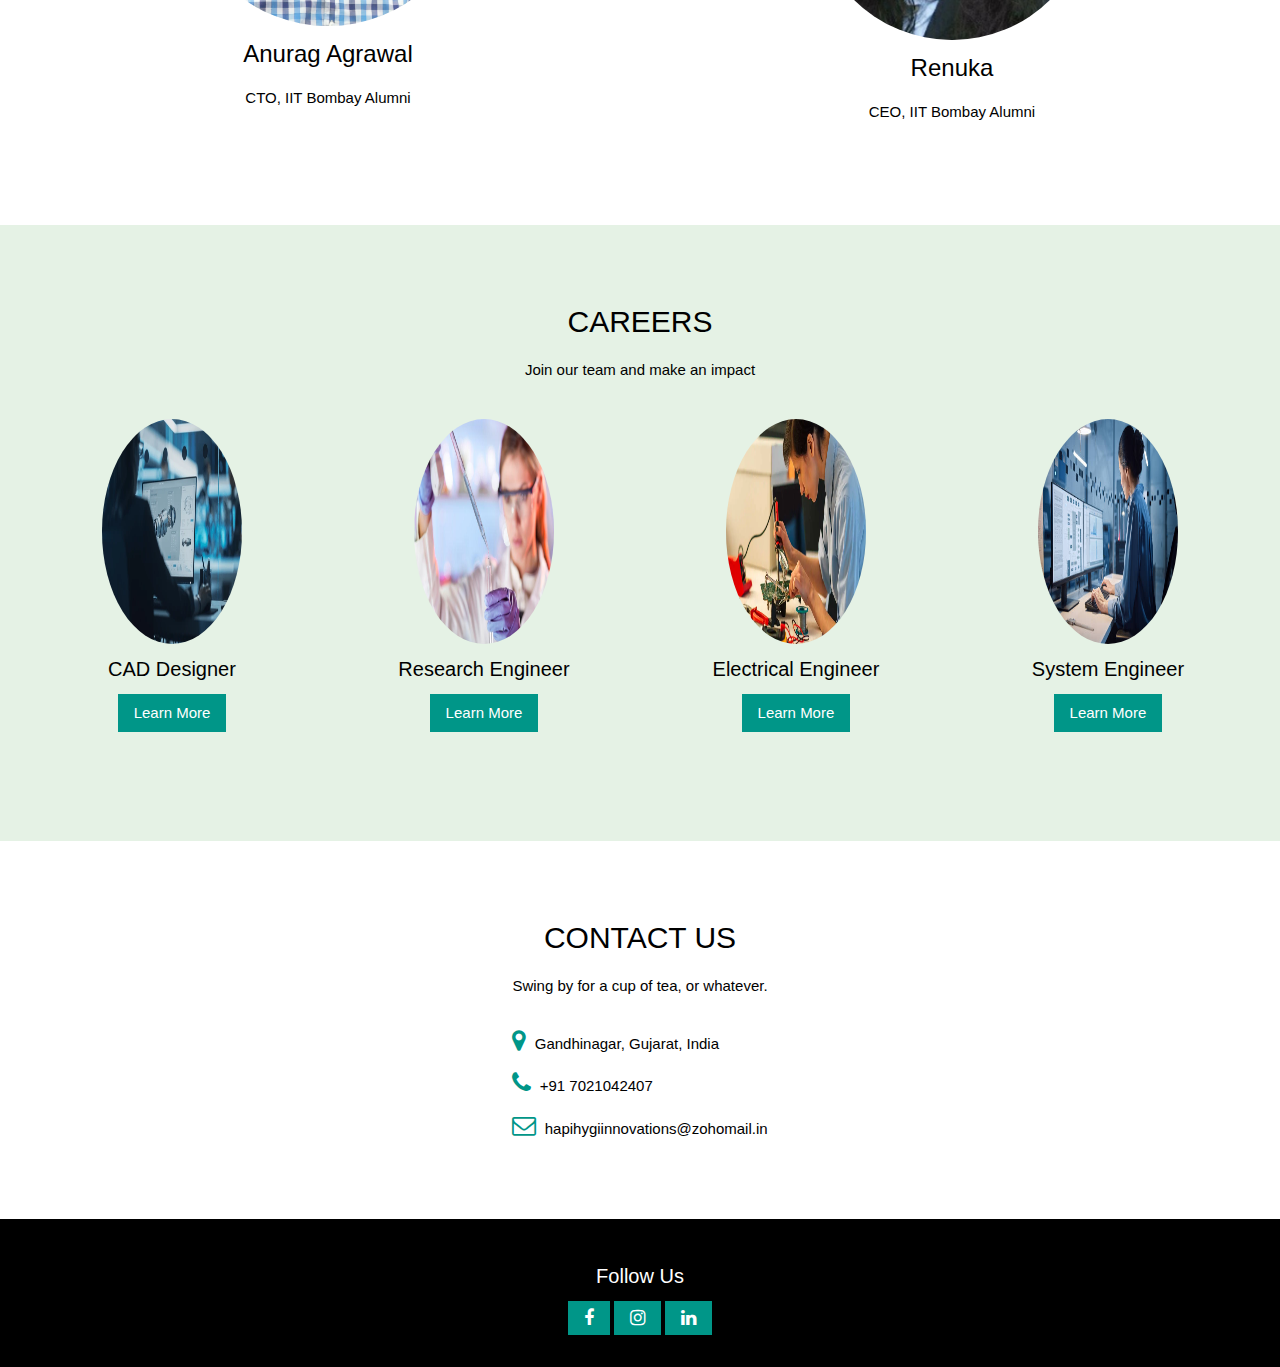
==== commit 49e92fb5: "Photo presentation changes" ====
--- a/index.html
+++ b/index.html
@@ -63,8 +63,12 @@
 
 
 <!-- Image Header -->
-<div class="w3-display-container w3-animate-opacity w3-center hello">
+<!-- <div class="w3-display-container w3-animate-opacity w3-center">
   <img src="images/product.png" alt="boat" style="max-width: 80%; height: auto;">
+</div> -->
+
+<div class="responsive-container">
+  <img src="images/product.png" alt="boat" class="responsive-image">
 </div>
 
 
--- a/css/anurag.css
+++ b/css/anurag.css
@@ -28,4 +28,38 @@
     max-width: 100%; /* Ensure images scale down */
     height: 25%; 
     width: 45%; /* Use percentage for width */
+}
+
+.responsive-container {
+  max-width: 100%;
+  overflow: hidden;
+  text-align: center; /* Center the image if desired */
+  padding-top: 8vh; /* Responsive padding based on viewport height */
+}
+
+.responsive-image {
+  width: auto;
+  height: 85%;
+  max-width: auto%;
+  animation: fadeIn 0.2s; /* Example animation */
+}
+
+@keyframes fadeIn {
+  from { opacity: 0; }
+  to { opacity: 1; }
+}
+
+
+/* Media query for medium to large screens */
+@media (max-width: 1024px) {
+  .responsive-container {
+    padding-top: 10vh; /* Adjust padding for medium screens */
+  }
+}
+
+/* Media query for smaller screens */
+@media (max-width: 600px) {
+  .responsive-container {
+    padding-top: 15vh; /* Adjust padding for smaller screens */
+  }
 }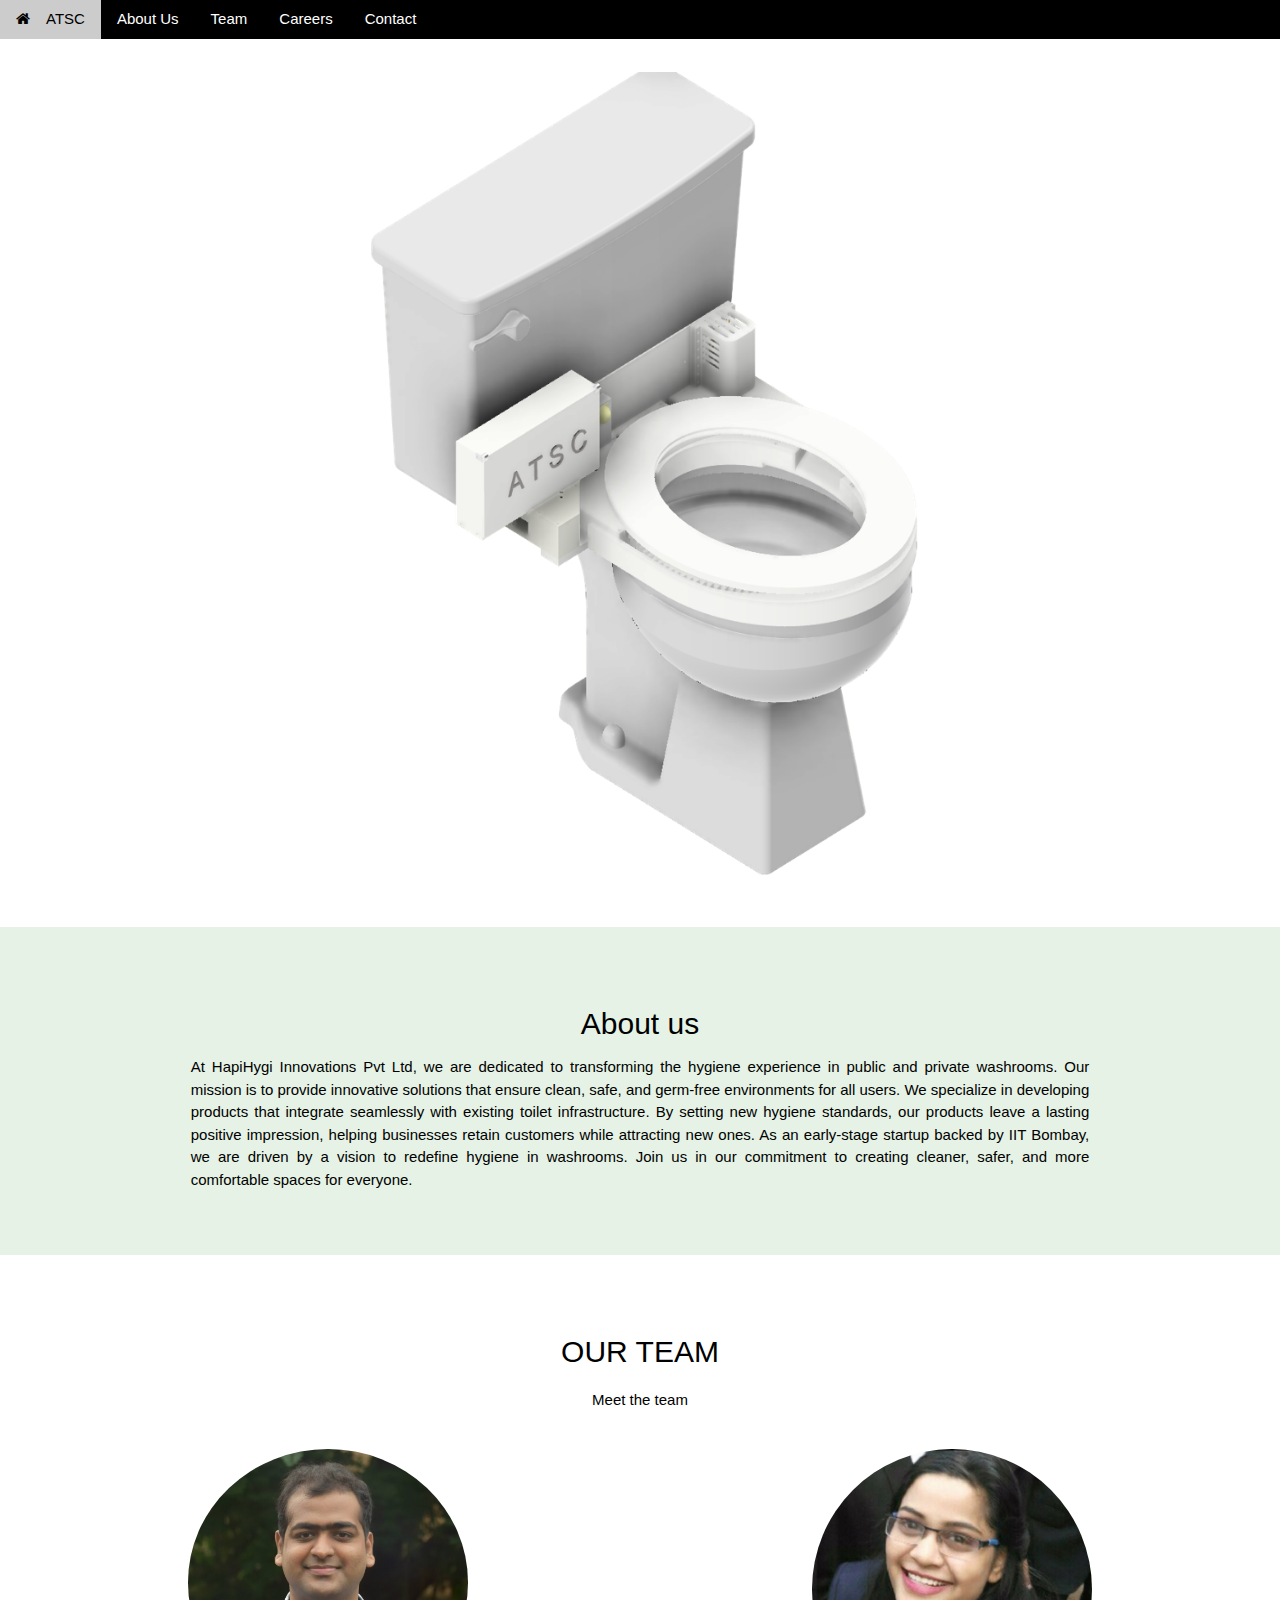
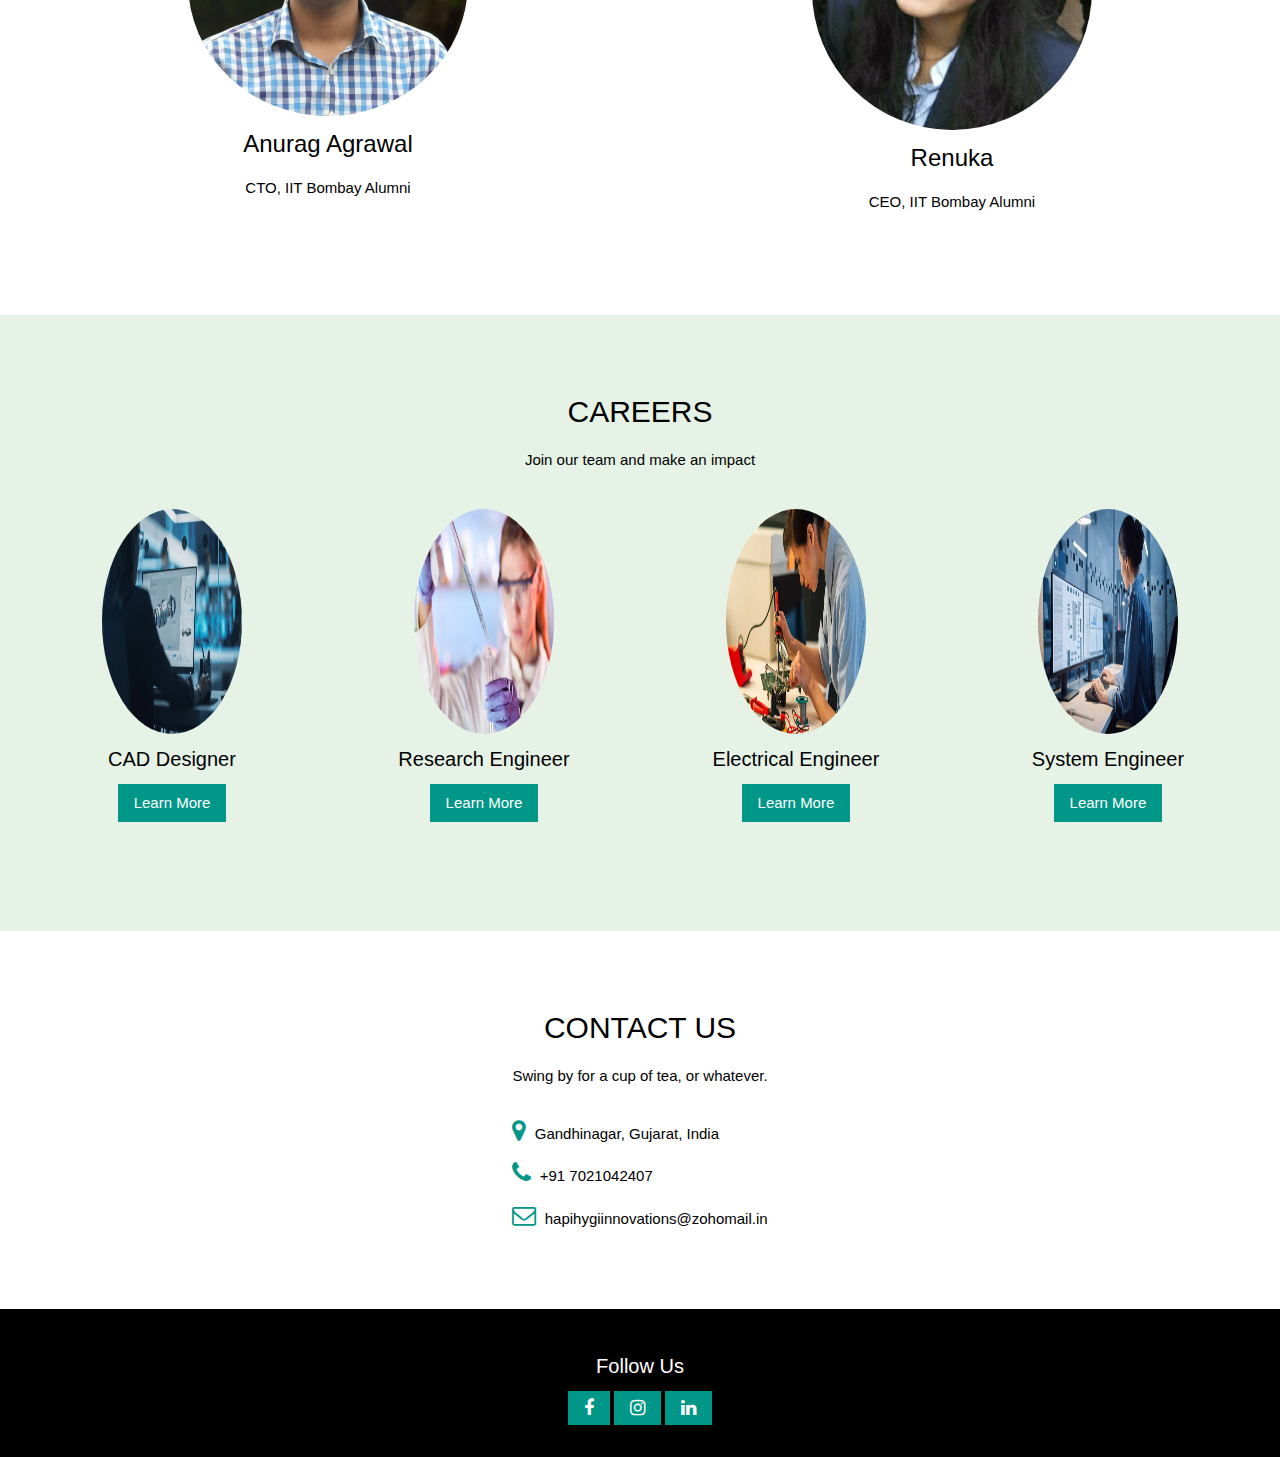
==== commit d9128b45: "Changes index and anurag.css" ====
--- a/index.html
+++ b/index.html
@@ -35,7 +35,7 @@
 </nav>
 
 <!-- Navbar -->
-<div class = "w3-top">
+<div class = "w3-top" >
  <div class="w3-bar w3-theme-d2 w3-left-align">
   <!-- <a class="w3-bar-item w3-button w3-hide-medium w3-hide-large w3-right w3-hover-white w3-theme-d2"  onclick="openNav()"><i class="fa fa-bars"></i></a>
    --><a href="#" class="w3-bar-item w3-button w3-teal"><i class="fa fa-home w3-margin-right"></i>ATSC</a>
--- a/css/anurag.css
+++ b/css/anurag.css
@@ -35,13 +35,14 @@
   overflow: hidden;
   text-align: center; /* Center the image if desired */
   padding-top: 8vh; /* Responsive padding based on viewport height */
+  padding-bottom: 5vh; /* Responsive padding based on viewport height */
 }
 
 .responsive-image {
   width: auto;
-  height: 85%;
-  max-width: auto%;
-  animation: fadeIn 0.2s; /* Example animation */
+  height: 90%;
+  max-width: 50%;
+  animation: fadeIn 2s; /* Example animation */
 }
 
 @keyframes fadeIn {
@@ -60,6 +61,29 @@
 /* Media query for smaller screens */
 @media (max-width: 600px) {
   .responsive-container {
-    padding-top: 15vh; /* Adjust padding for smaller screens */
+    padding-top: 12%; /* Adjust padding for smaller screens */
+	padding-bottom: 12%; /* Adjust padding for smaller screens */
+  }
+  
+  .responsive-image{
+	 width: 100%;
+	 height: 100%;
+	 max-width: 100%; 
+	 max-height: 100%; 
+  }
+}
+
+
+@media (max-width: 450px) {
+  .responsive-container {
+    padding-top: 30%; /* Adjust padding for smaller screens */
+	padding-bottom: 10%; /* Adjust padding for smaller screens */
+  }
+  
+  .responsive-image{
+	 width: 100%;
+	 height: 80%;
+	 max-width: 100%; 
+	 max-height: 100%;
   }
 }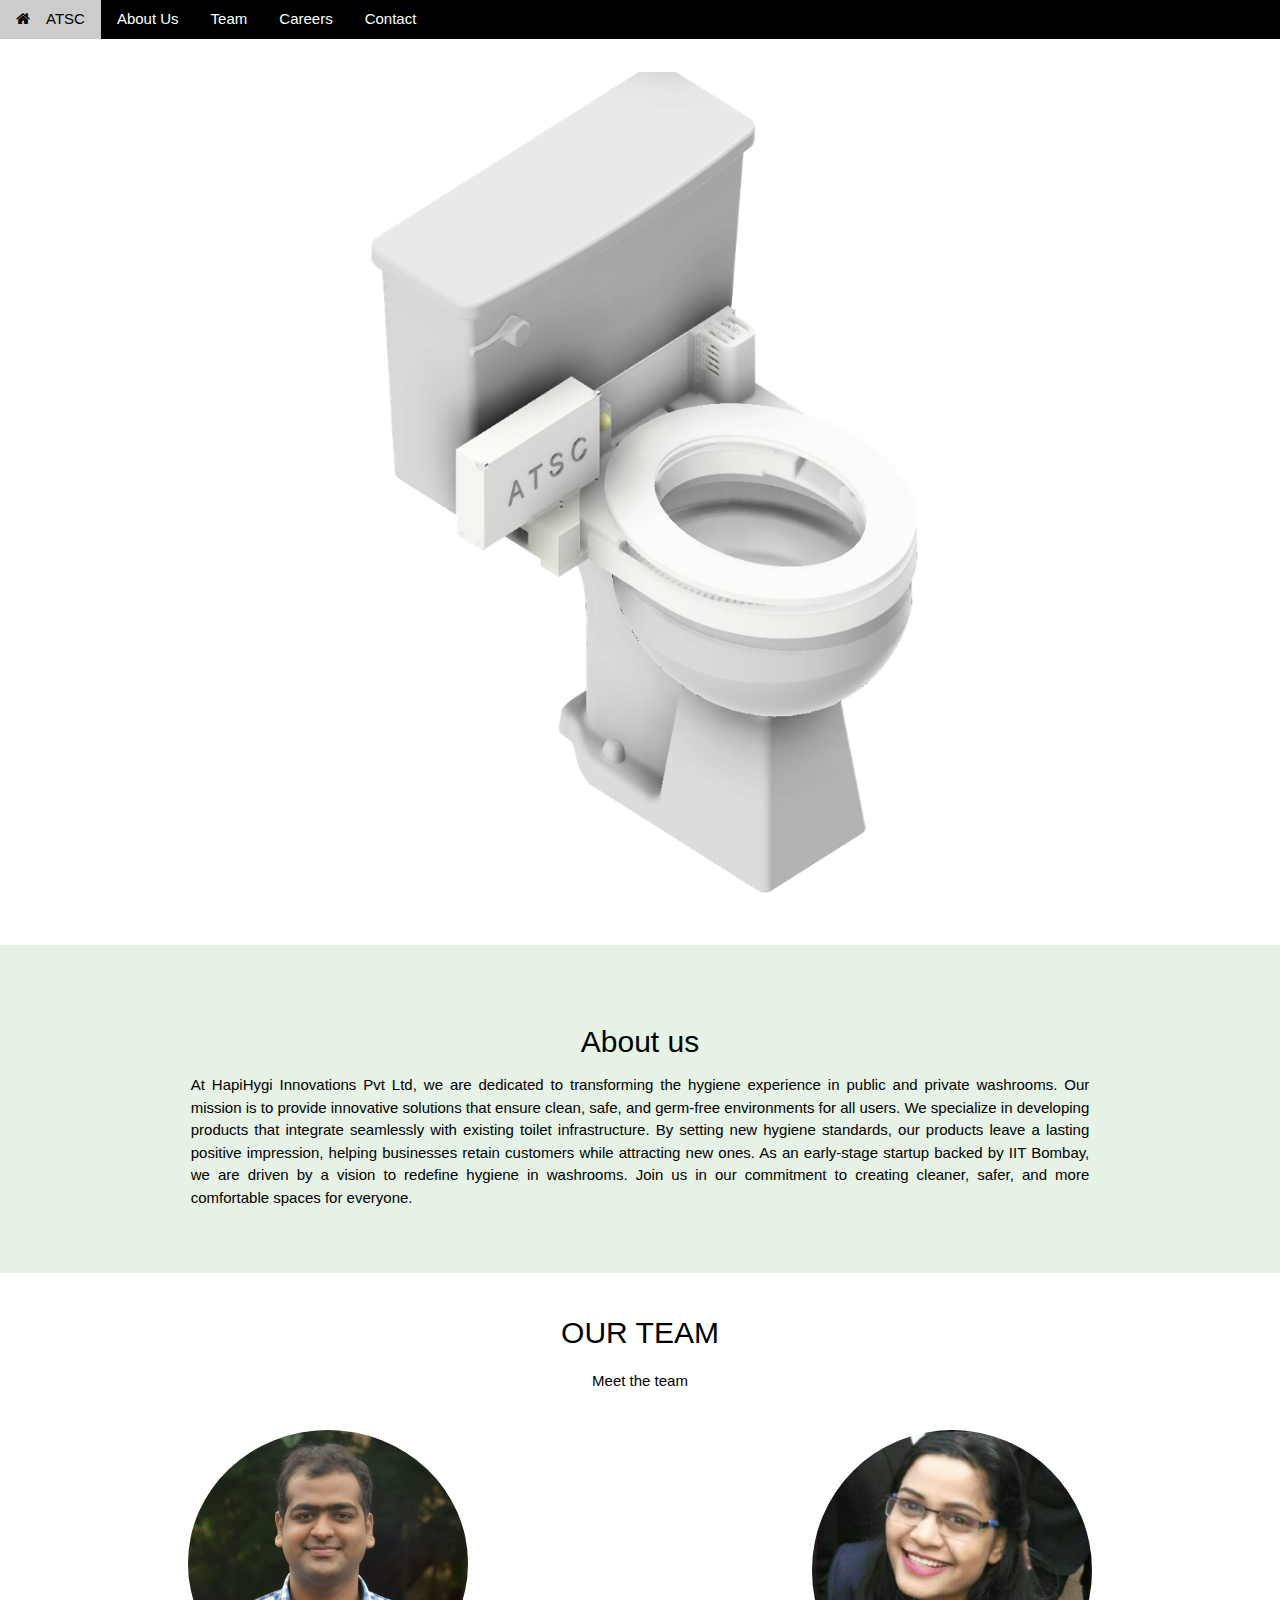
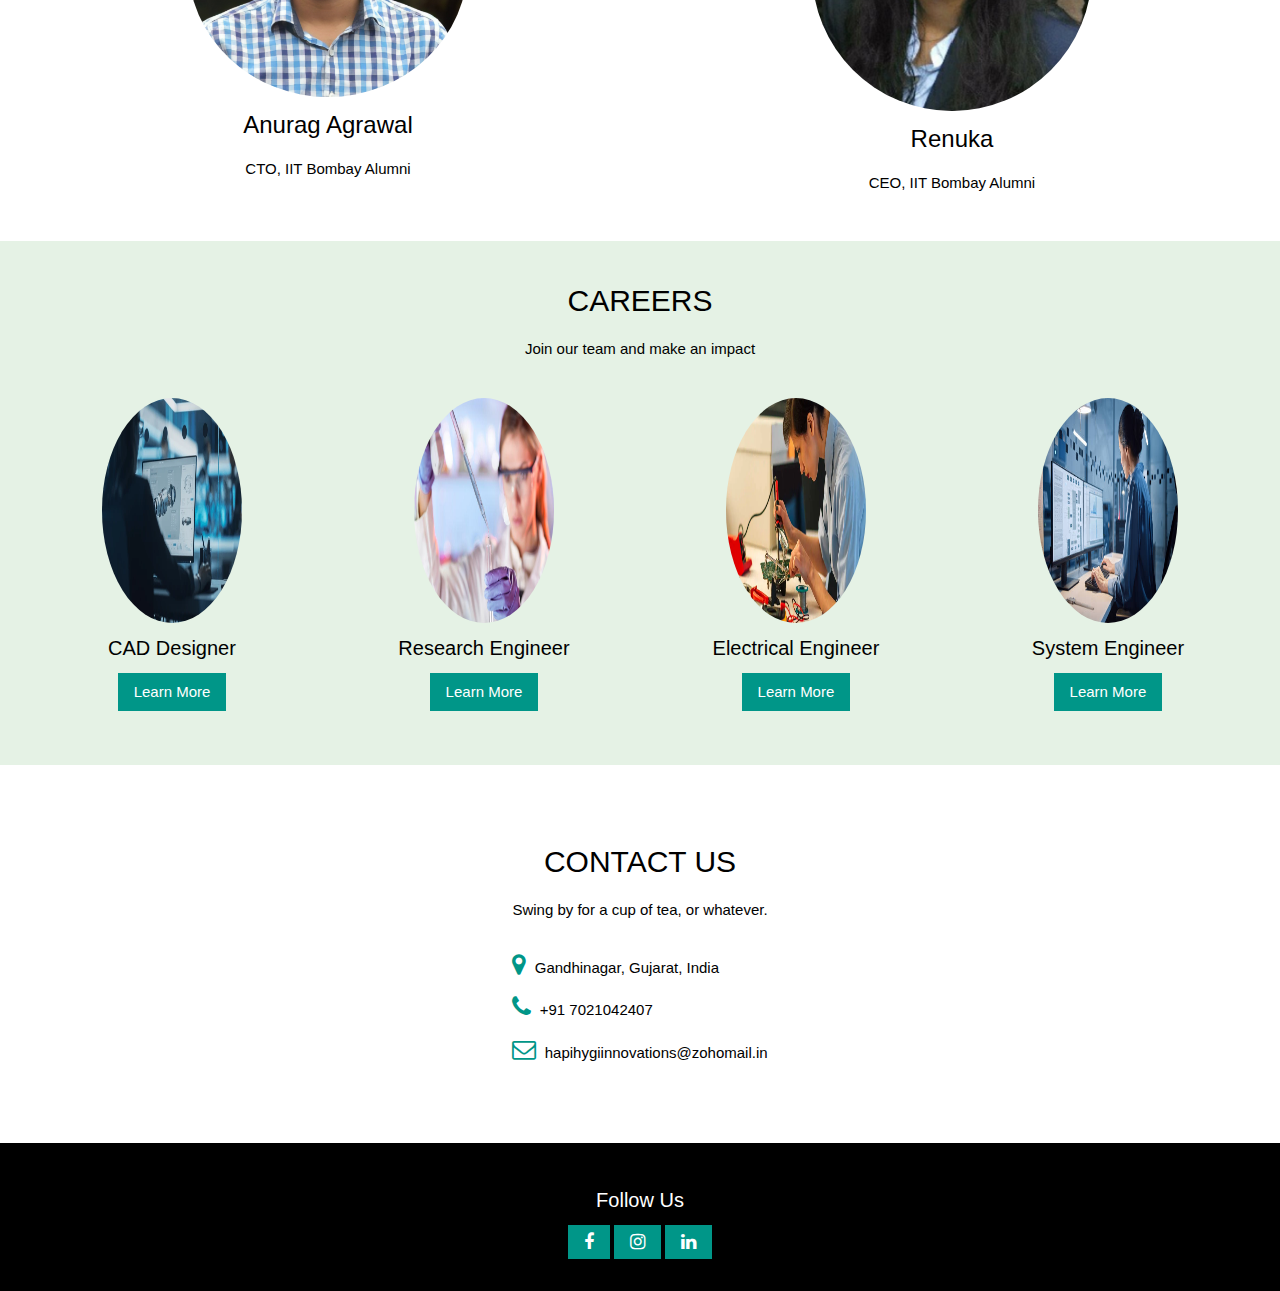
==== commit a550b6e8: "modifications" ====
--- a/index.html
+++ b/index.html
@@ -112,9 +112,9 @@
   </div>
 </div>
 
-<!-- Team Container -->
-
-<div class="w3-container w3-padding-64 w3-center" id="team">
+<!-- Team Container w3-padding-64 -->
+
+<div class="w3-container  w3-center pad-top pad-bottom" id="team">
 	<h2>OUR TEAM</h2>
 	<p>Meet the team </p>
 	<div class="w3-row"><br>
@@ -134,9 +134,9 @@
 	</div>
 </div>
 
-<!-- Careers Container -->
+<!-- Careers Container w3-padding-64 -->
 <div class = "first">
-	<div class="w3-container w3-padding-64 w3-center" id="career">
+	<div class="w3-container  w3-center pad-top pad-bottom" id="career">
 		<h2>CAREERS</h2>
 		<p>Join our team and make an impact </p>
 		<div class="w3-row"><br>
--- a/css/anurag.css
+++ b/css/anurag.css
@@ -40,7 +40,7 @@
 
 .responsive-image {
   width: auto;
-  height: 90%;
+  height: 92%;
   max-width: 50%;
   animation: fadeIn 2s; /* Example animation */
 }
@@ -76,7 +76,7 @@
 
 @media (max-width: 450px) {
   .responsive-container {
-    padding-top: 30%; /* Adjust padding for smaller screens */
+    padding-top: 25%; /* Adjust padding for smaller screens */
 	padding-bottom: 10%; /* Adjust padding for smaller screens */
   }
   
@@ -86,4 +86,12 @@
 	 max-width: 100%; 
 	 max-height: 100%;
   }
+}
+
+.pad-top{
+ padding-top: 3vh;
+}
+
+.pad-bottom{
+ padding-bottom: 1vh;
 }